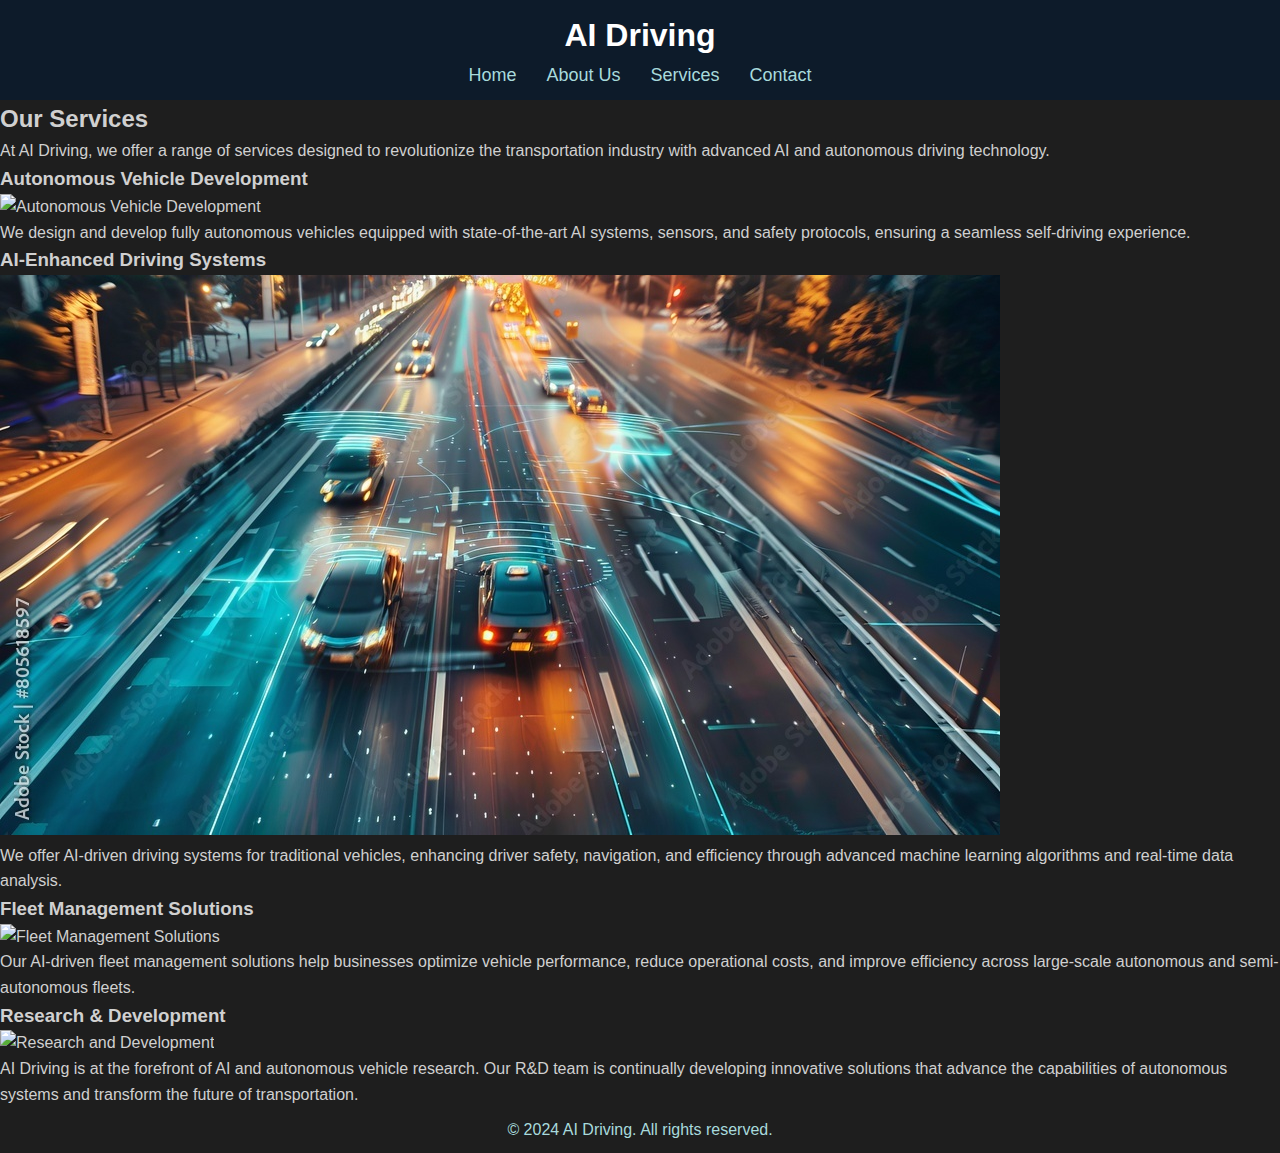
==== services.html @ 1bdc871c "555" ====
<!DOCTYPE html>
<html lang="en">
<head>
    <meta charset="UTF-8">
    <meta name="viewport" content="width=device-width, initial-scale=1.0">
    <title>Services - AI Driving</title>
    <link rel="stylesheet" href="style.css">
</head>
<body>
    <header>
        <div class="logo">
            <h1>AI Driving</h1>
        </div>
        <nav>
            <ul>
                <li><a href="index.html">Home</a></li>
                <li><a href="about.html">About Us</a></li>
                <li><a href="services.html">Services</a></li>
                <li><a href="contact.html">Contact</a></li>
            </ul>
        </nav>
    </header>

    <section id="services">
        <h2>Our Services</h2>
        <p>At AI Driving, we offer a range of services designed to revolutionize the transportation industry with advanced AI and autonomous driving technology.</p>

        <div class="service-item">
            <h3>Autonomous Vehicle Development</h3>
            <img src="images/autonomous-vehicle.jpg" alt="Autonomous Vehicle Development">
            <p>We design and develop fully autonomous vehicles equipped with state-of-the-art AI systems, sensors, and safety protocols, ensuring a seamless self-driving experience.</p>
        </div>

        <div class="service-item">
            <h3>AI-Enhanced Driving Systems</h3>
            <img src="images/systems.jpeg" alt="AI Enhanced Driving Systems">
            <p>We offer AI-driven driving systems for traditional vehicles, enhancing driver safety, navigation, and efficiency through advanced machine learning algorithms and real-time data analysis.</p>
        </div>

        <div class="service-item">
            <h3>Fleet Management Solutions</h3>
            <img src="images/fleet-management.jpg" alt="Fleet Management Solutions">
            <p>Our AI-driven fleet management solutions help businesses optimize vehicle performance, reduce operational costs, and improve efficiency across large-scale autonomous and semi-autonomous fleets.</p>
        </div>

        <div class="service-item">
            <h3>Research & Development</h3>
            <img src="images/research-development.jpg" alt="Research and Development">
            <p>AI Driving is at the forefront of AI and autonomous vehicle research. Our R&D team is continually developing innovative solutions that advance the capabilities of autonomous systems and transform the future of transportation.</p>
        </div>
    </section>

    <footer>
        <p>&copy; 2024 AI Driving. All rights reserved.</p>
    </footer>
</body>
</html>
---- style.css ----
* {
    margin: 0;
    padding: 0;
    box-sizing: border-box;
    font-family: Arial, sans-serif;
}

body {
    line-height: 1.6;
    background-color: #1e1e1e; 
    color: #d0d0d0; 
}

header {
    background-color: #0d1b2a; 
    color: #ffffff;
    padding: 10px 0;
    text-align: center;
}

header h1 {
    margin: 0;
}

nav ul {
    list-style-type: none;
    display: flex;
    justify-content: center;
}

nav ul li {
    margin: 0 15px;
}

nav ul li a {
    color: #a8dadc;
    text-decoration: none;
    font-size: 18px;
}

nav ul li a:hover {
    color: #457b9d; 
}


.hero-section {
    background-color: #14213d; 
    text-align: center;
    padding: 50px 20px;
    color: #ffffff;
}

.hero-section h2 {
    font-size: 40px;
    margin-bottom: 10px;
}

.hero-section p {
    font-size: 20px;
    margin-bottom: 20px;
}

.cta-button {
    display: inline-block;
    padding: 10px 20px;
    background-color: #0077b6; 
    color: white;
    text-decoration: none;
    font-size: 18px;
    border-radius: 5px;
    transition: background-color 0.3s;
}

.cta-button:hover {
    background-color: #023e8a; 
}


#highlights {
    padding: 50px 20px;
    text-align: center;
    background-color: #1e1e1e; 
}

.highlights-container {
    display: flex;
    justify-content: space-around;
    flex-wrap: wrap;
}

.highlight-item {
    width: 30%;
    margin: 20px 0;
}

.highlight-item img {
    max-width: 100%;
    border-radius: 5px;
    border: 2px solid #457b9d; 
}

.highlight-item h3 {
    margin-top: 15px;
    font-size: 24px;
    color: #a8dadc; 
}

.highlight-item p {
    color: #b0b0b0; 
}


#about, #mission {
    padding: 50px 20px;
    text-align: center;
    background-color: #0d1b2a; 
    color: #ffffff;
}

.about-image, .mission-image {
    margin: 20px 0;
}

.about-image img, .mission-image img {
    max-width: 100%;
    height: auto;
    border-radius: 10px;
    box-shadow: 0px 4px 8px rgba(0, 0, 0, 0.4); 
}

.about-image p, .mission-image p {
    font-size: 16px;
    color: #b0b0b0; 
    margin-top: 10px;
}


footer {
    background-color: #1e1e1e; 
    color: #a8dadc; 
    text-align: center;
    padding: 10px 0;
}



#contact {
    padding: 50px 20px;
    text-align: center;
    background-color: #14213d; 
    color: #ffffff;
}

#contact h2 {
    color: #a8dadc;
    font-size: 36px;
    margin-bottom: 20px;
}

#contact p {
    font-size: 18px;
    color: #d0d0d0; 
    margin-bottom: 40px;
}

.contact-form {
    max-width: 600px;
    margin: 0 auto;
}

.contact-form label {
    display: block;
    margin-bottom: 10px;
    color: #a8dadc; 
}

.contact-form input, .contact-form textarea {
    width: 100%;
    padding: 10px;
    margin-bottom: 20px;
    border: 1px solid #457b9d; 
    border-radius: 5px;
    background-color: #1e1e1e; 
    color: #d0d0d0; 
}

.contact-form button {
    display: inline-block;
    padding: 10px 20px;
    background-color: #0077b6; 
    color: white;
    text-decoration: none;
    font-size: 18px;
    border-radius: 5px;
    transition: background-color 0.3s;
}

.contact-form button:hover {
    background-color: #023e8a; 
}
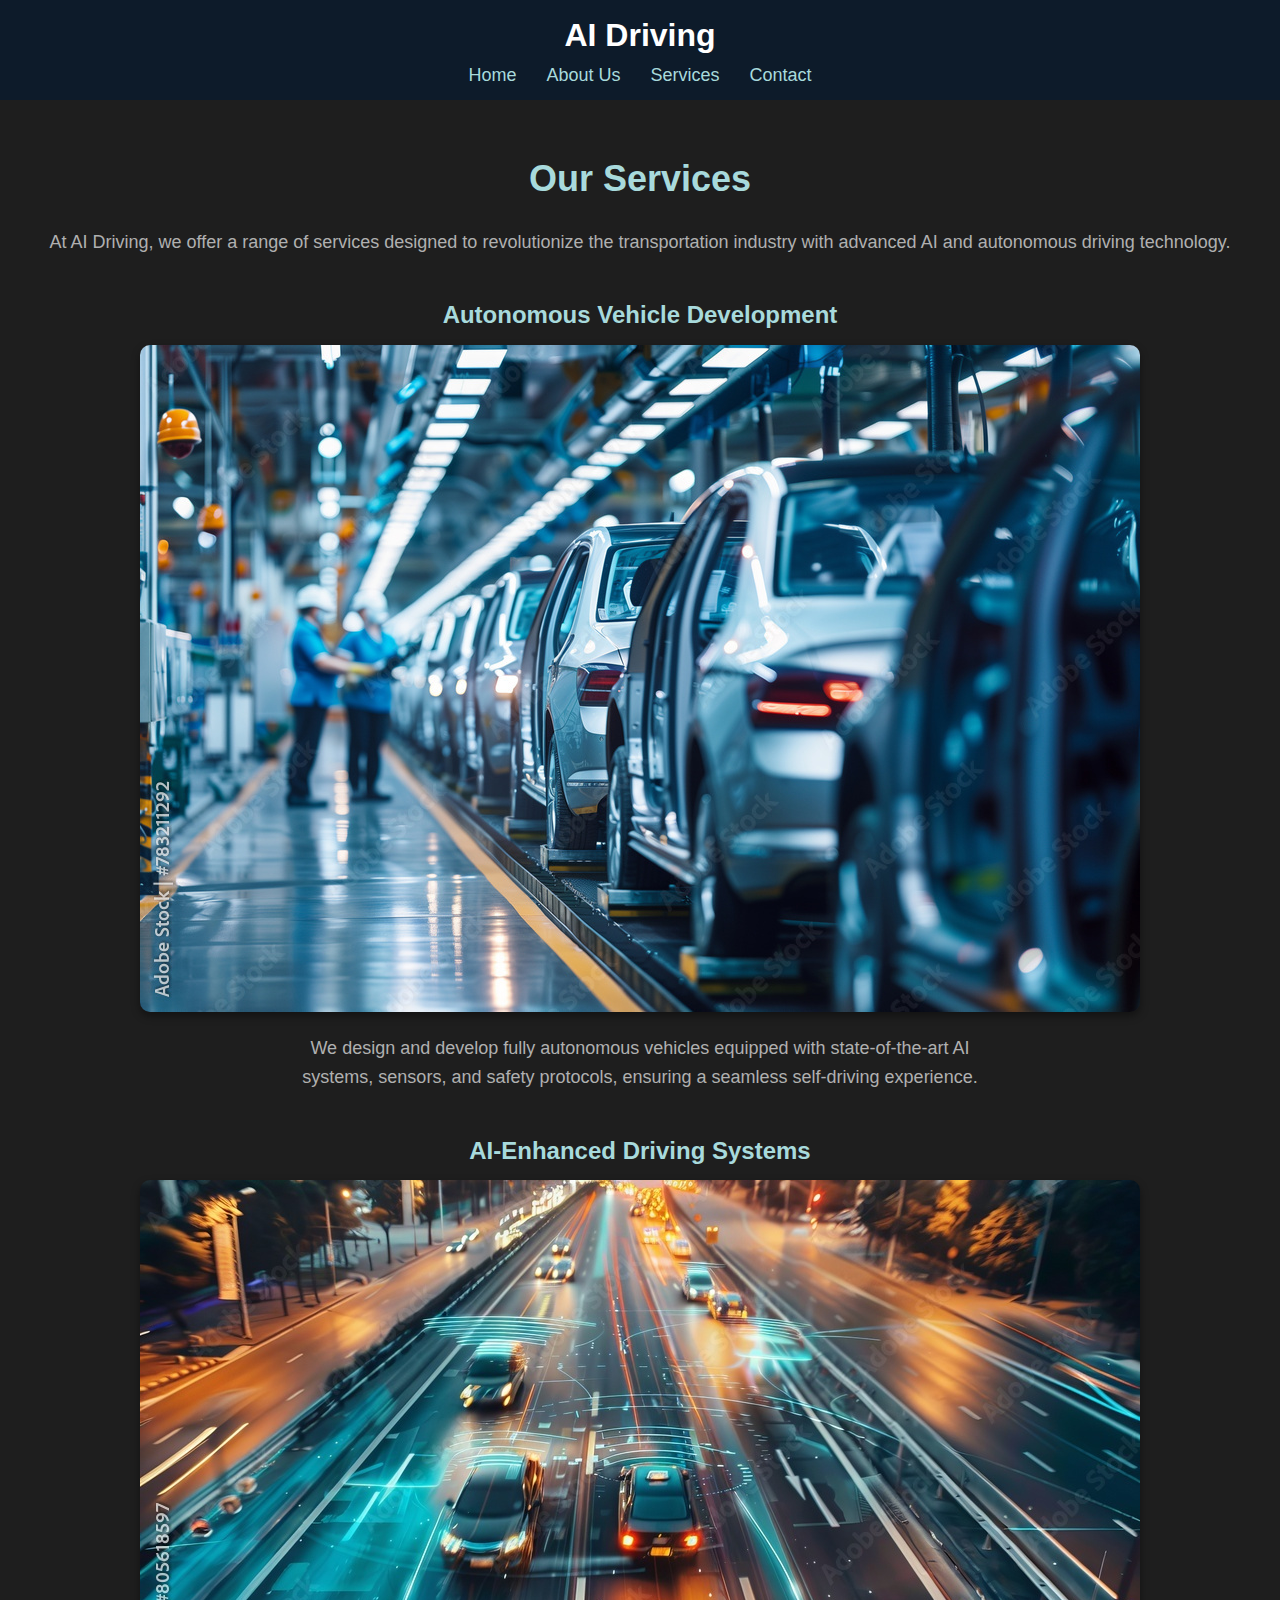
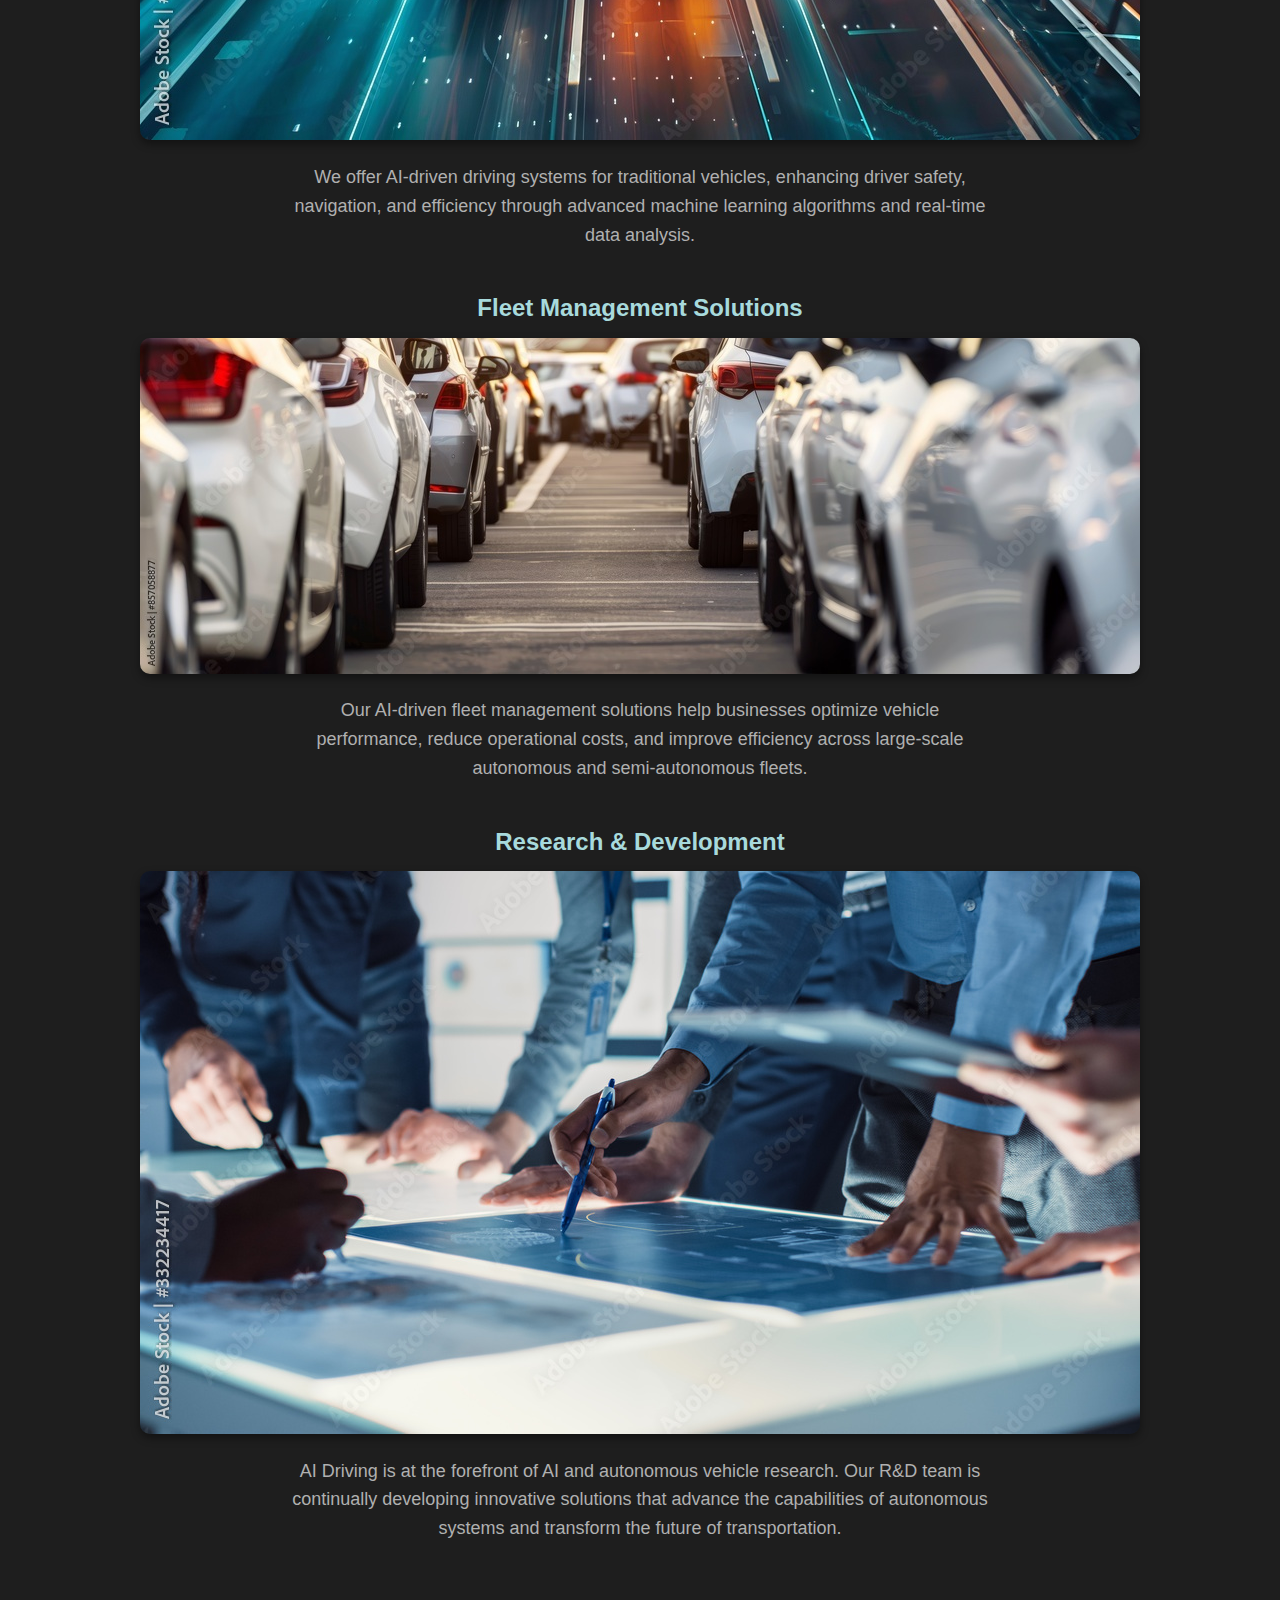
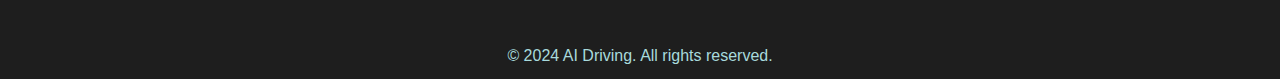
==== commit b1919c8d: "9999998888889898" ====
--- a/services.html
+++ b/services.html
@@ -27,7 +27,7 @@
 
         <div class="service-item">
             <h3>Autonomous Vehicle Development</h3>
-            <img src="images/autonomous-vehicle.jpg" alt="Autonomous Vehicle Development">
+            <img src="images/development.jpeg" alt="Autonomous Vehicle Development">
             <p>We design and develop fully autonomous vehicles equipped with state-of-the-art AI systems, sensors, and safety protocols, ensuring a seamless self-driving experience.</p>
         </div>
 
@@ -39,13 +39,13 @@
 
         <div class="service-item">
             <h3>Fleet Management Solutions</h3>
-            <img src="images/fleet-management.jpg" alt="Fleet Management Solutions">
+            <img src="images/fleet.jpeg" alt="Fleet Management Solutions">
             <p>Our AI-driven fleet management solutions help businesses optimize vehicle performance, reduce operational costs, and improve efficiency across large-scale autonomous and semi-autonomous fleets.</p>
         </div>
 
         <div class="service-item">
             <h3>Research & Development</h3>
-            <img src="images/research-development.jpg" alt="Research and Development">
+            <img src="images/randd.jpeg" alt="Research and Development">
             <p>AI Driving is at the forefront of AI and autonomous vehicle research. Our R&D team is continually developing innovative solutions that advance the capabilities of autonomous systems and transform the future of transportation.</p>
         </div>
     </section>
--- a/style.css
+++ b/style.css
@@ -199,3 +199,69 @@
 .contact-form button:hover {
     background-color: #023e8a; 
 }
+
+
+#services {
+    padding: 50px 20px;
+    text-align: center;
+    background-color: #1e1e1e; 
+    color: #d0d0d0; 
+}
+
+#services h2 {
+    color: #a8dadc; 
+    font-size: 36px;
+    margin-bottom: 20px;
+}
+
+#services p {
+    font-size: 18px;
+    color: #b0b0b0; 
+    margin-bottom: 40px;
+}
+
+.service-item {
+    margin: 30px 0;
+    text-align: center;
+}
+
+.service-item h3 {
+    font-size: 24px;
+    color: #a8dadc; 
+    margin-bottom: 10px;
+}
+
+.service-item img {
+    max-width: 100%;
+    border-radius: 10px;
+    box-shadow: 0px 4px 8px rgba(0, 0, 0, 0.4); 
+    margin-bottom: 15px;
+}
+
+.service-item p {
+    color: #d0d0d0; 
+    max-width: 700px;
+    margin: 0 auto;
+    font-size: 16px;
+    line-height: 1.6;
+}
+
+::-webkit-scrollbar {
+    width: 12px;  
+    height: 12px;
+}
+
+::-webkit-scrollbar-track {
+    background: #1e1e1e;  
+}
+
+::-webkit-scrollbar-thumb {
+    background-color: #0077b6;  
+    border-radius: 10px;       
+    border: 3px solid #1e1e1e; 
+}
+
+::-webkit-scrollbar-thumb:hover {
+    background-color: #023e8a; 
+}
+
